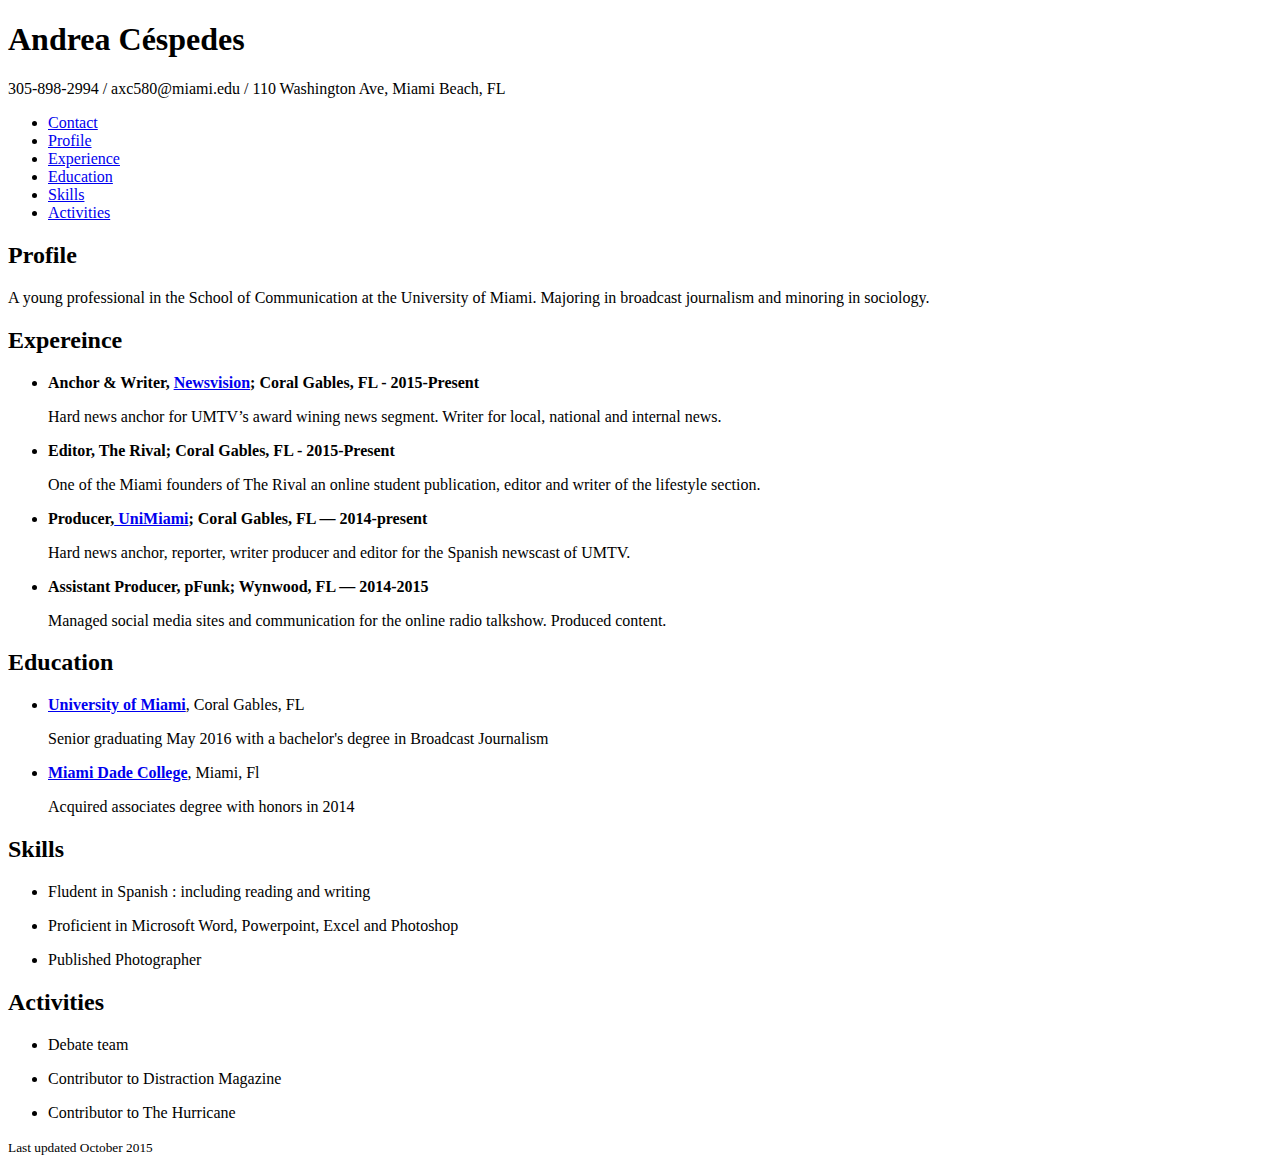
==== resume.html @ 6d6bb47d "Project 1 : HTML Structure" ====
<!DOCTYPE html>
<html lang="en">
  <head>
    <meta charset="UTF-8" />
    <title>Andrea Céspedes Résumé</title>
  </head>


  <body>
      <header>
        <h1>Andrea Céspedes</h1>
      </header>

      <header id="contact">
        <p>305-898-2994 / axc580@miami.edu / 110 Washington Ave, Miami Beach, FL</p>
      </header>
      <nav>
        <ul>
          <li><a href="#contact">Contact</a></li>
          <li><a href="#profile">Profile</a></li>
          <li><a href="#experience">Experience</a></li>
          <li><a href="#education">Education</a></li>
          <li><a href="#skills">Skills</a></li>
          <li><a href="#activities">Activities</a></li>
        </ul>
      </nav>

      <main>
        <section id="profile">
          <h2>Profile</h2>
            <article>
              <p>A young professional in the School of Communication at the University of Miami. Majoring in broadcast journalism and minoring in sociology.</p>
            </article>
        </section>

        <section id="experience">
          <h2>Expereince</h2>
            <article>
              <ul>
                <p><li><strong>Anchor &amp; Writer, <a href="http://umtv.miami.edu/shows/newsvision">Newsvision</a>; Coral Gables, FL - 2015-Present</strong></li></p>
                  <p>Hard news anchor for UMTV’s award wining news segment. Writer for local, national and internal news.</p>

                <p><li><strong>Editor, The Rival; Coral Gables, FL - 2015-Present</strong></li></p>
                  <p>One of the Miami founders of The Rival an online student publication, editor and writer of the lifestyle section.</p>

                <p><li><strong>Producer,<a href="http://umtv.miami.edu/shows/unimiami"> UniMiami</a>; Coral Gables, FL — 2014-present</strong></li></p>
                  <p>Hard news anchor, reporter, writer producer and editor for the Spanish newscast of UMTV.</p>

                <p><li><strong>Assistant Producer, pFunk; Wynwood, FL — 2014-2015</strong></li></p>
                  <p>Managed social media sites and communication for the online radio talkshow. Produced content.</p>
                </ul>
              </article>
            </section>


        <section id="education">
          <h2>Education</h2>
            <article>
              <ul>
                <p><li><strong><a href="http://welcome.miami.edu/">University of Miami</a></strong>, Coral Gables, FL</li></p>
                	 <p>Senior graduating May 2016 with a bachelor's degree in Broadcast Journalism</p>
                <p><li><strong><a href="http://www.mdc.edu/main/">Miami Dade College</a></strong>, Miami, Fl</li></p>
                    <p>Acquired associates degree with honors	in 2014</p>
              </ul>
            </article>
          </section>


          <section id="skills">
            <h2>Skills</h2>
              <article>
                <ul>
                  <p><li>Fludent in Spanish : including reading and writing</li></p>
                  <p><li>Proficient in Microsoft Word, Powerpoint, Excel and Photoshop</li></p>
                  <p><li>Published Photographer</li></p>
                </ul>
              </article>
          </section>


          <section id="activities">
            <h2>Activities</h2>
              <article>
                <ul>
                  <p><li>Debate team</li></p>
                  <p><li>Contributor to Distraction Magazine</li></p>
                  <p><li>Contributor to The Hurricane</li></p>
                </ul>
              </article>
          </section>

      </main>

    <footer>
      <p>
        <p>
          <p>
          <small>Last updated October 2015</small>
        </p>
        </p>
      </p>
    </footer>
  </body>
  </html>
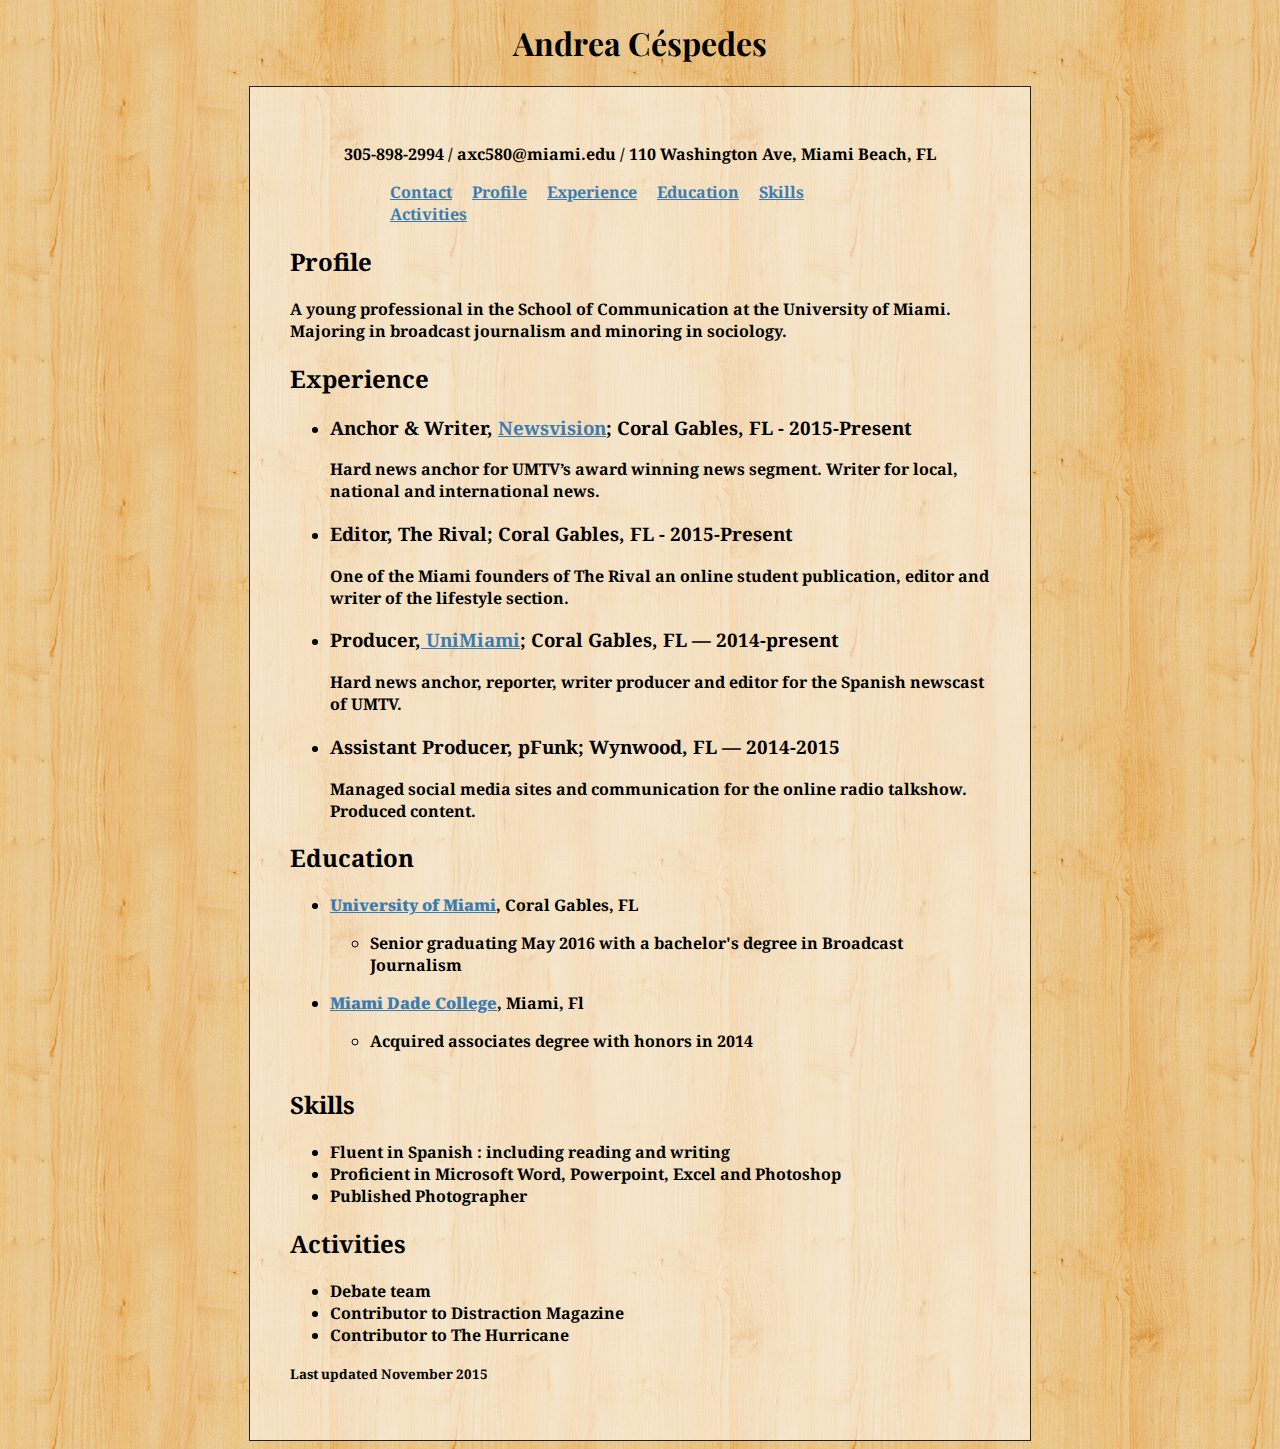
==== commit 90711c47: "CSS Project" ====
--- a/resume.html
+++ b/resume.html
@@ -3,6 +3,8 @@
   <head>
     <meta charset="UTF-8" />
     <title>Andrea Céspedes Résumé</title>
+    <link href="css/style.css" media="screen" rel="stylesheet"/>
+    <link href="css/print.css" media="print" rel="stylesheet"/>
   </head>
 
 
@@ -11,9 +13,11 @@
         <h1>Andrea Céspedes</h1>
       </header>
 
-      <header id="contact">
+      <div id="container">
+
+      <address id="contact">
         <p>305-898-2994 / axc580@miami.edu / 110 Washington Ave, Miami Beach, FL</p>
-      </header>
+      </address>
       <nav>
         <ul>
           <li><a href="#contact">Contact</a></li>
@@ -34,21 +38,23 @@
         </section>
 
         <section id="experience">
-          <h2>Expereince</h2>
+          <h2>Experience</h2>
             <article>
+
               <ul>
-                <p><li><strong>Anchor &amp; Writer, <a href="http://umtv.miami.edu/shows/newsvision">Newsvision</a>; Coral Gables, FL - 2015-Present</strong></li></p>
-                  <p>Hard news anchor for UMTV’s award wining news segment. Writer for local, national and internal news.</p>
+                <li><h3>Anchor &amp; Writer, <a href="http://umtv.miami.edu/shows/newsvision">Newsvision</a>; Coral Gables, FL - 2015-Present</h3>
+                Hard news anchor for UMTV’s award winning news segment. Writer for local, national and international news.</li>
 
-                <p><li><strong>Editor, The Rival; Coral Gables, FL - 2015-Present</strong></li></p>
-                  <p>One of the Miami founders of The Rival an online student publication, editor and writer of the lifestyle section.</p>
+                <li><h3>Editor, The Rival; Coral Gables, FL - 2015-Present</h3>
+                  One of the Miami founders of The Rival an online student publication, editor and writer of the lifestyle section.</li>
 
-                <p><li><strong>Producer,<a href="http://umtv.miami.edu/shows/unimiami"> UniMiami</a>; Coral Gables, FL — 2014-present</strong></li></p>
-                  <p>Hard news anchor, reporter, writer producer and editor for the Spanish newscast of UMTV.</p>
+                <li><h3>Producer,<a href="http://umtv.miami.edu/shows/unimiami"> UniMiami</a>; Coral Gables, FL — 2014-present</h3>
+                  Hard news anchor, reporter, writer producer and editor for the Spanish newscast of UMTV.</li>
 
-                <p><li><strong>Assistant Producer, pFunk; Wynwood, FL — 2014-2015</strong></li></p>
-                  <p>Managed social media sites and communication for the online radio talkshow. Produced content.</p>
+                <li><h3>Assistant Producer, pFunk; Wynwood, FL — 2014-2015</h3>
+                  Managed social media sites and communication for the online radio talkshow. Produced content.</li>
                 </ul>
+
               </article>
             </section>
 
@@ -57,10 +63,16 @@
           <h2>Education</h2>
             <article>
               <ul>
-                <p><li><strong><a href="http://welcome.miami.edu/">University of Miami</a></strong>, Coral Gables, FL</li></p>
-                	 <p>Senior graduating May 2016 with a bachelor's degree in Broadcast Journalism</p>
-                <p><li><strong><a href="http://www.mdc.edu/main/">Miami Dade College</a></strong>, Miami, Fl</li></p>
-                    <p>Acquired associates degree with honors	in 2014</p>
+                <li><strong><a href="http://welcome.miami.edu/">University of Miami</a></strong>, Coral Gables, FL
+                	 <ul>
+                     <li>Senior graduating May 2016 with a bachelor's degree in Broadcast Journalism</li>
+                   </ul>
+                 </li>
+                <li><strong><a href="http://www.mdc.edu/main/">Miami Dade College</a></strong>, Miami, Fl
+                  <ul>
+                    <li>Acquired associates degree with honors	in 2014</li>
+                  </ul>
+                </li>
               </ul>
             </article>
           </section>
@@ -70,9 +82,9 @@
             <h2>Skills</h2>
               <article>
                 <ul>
-                  <p><li>Fludent in Spanish : including reading and writing</li></p>
-                  <p><li>Proficient in Microsoft Word, Powerpoint, Excel and Photoshop</li></p>
-                  <p><li>Published Photographer</li></p>
+                  <li>Fluent in Spanish : including reading and writing</li>
+                  <li>Proficient in Microsoft Word, Powerpoint, Excel and Photoshop</li>
+                  <li>Published Photographer</li>
                 </ul>
               </article>
           </section>
@@ -82,9 +94,9 @@
             <h2>Activities</h2>
               <article>
                 <ul>
-                  <p><li>Debate team</li></p>
-                  <p><li>Contributor to Distraction Magazine</li></p>
-                  <p><li>Contributor to The Hurricane</li></p>
+                  <li>Debate team</li>
+                  <li>Contributor to Distraction Magazine</li>
+                  <li>Contributor to The Hurricane</li>
                 </ul>
               </article>
           </section>
@@ -93,12 +105,9 @@
 
     <footer>
       <p>
-        <p>
-          <p>
-          <small>Last updated October 2015</small>
-        </p>
-        </p>
+          <small>Last updated November 2015</small>
       </p>
     </footer>
+  </div>
   </body>
   </html>
--- a/css/style.css
+++ b/css/style.css
@@ -0,0 +1,58 @@
+/* This is a commernt. */
+@import url(https://fonts.googleapis.com/css?family=Playfair+Display);
+@import url(https://fonts.googleapis.com/css?family=Noto+Serif);
+
+body {
+  font-size: 16px;
+  font-family: "Noto Serif", serif;
+  color: black;
+  background-image: url("../img/purty_wood.png"); /*229,	187,	121*/
+  font-weight: bold;
+}
+
+a, a:visited {
+  color: rgb(59,124,178);
+}
+
+a:hover {
+  color:rgb(135,200,255);
+}
+
+
+h1 {
+  font-family: "Playfair Display", serif;
+  text-align: center;
+}
+
+
+#container {
+  background: rgba(255,255,255,0.5);
+  border: 1px solid #222;
+  width: 700px;
+  margin: 0 auto; /* margin: 0 auto 0 auto; */
+  padding: 40px;
+}
+
+address {
+  font-style:normal;
+  text-align: center;
+}
+
+
+nav ul {
+  padding: 0;
+  list-style: none;
+  margin: 0 auto;
+  width: 500px;
+}
+
+nav ul li {
+  display: inline;
+  margin-right: 16px;
+}
+
+
+#education ul li ul li {
+  padding-top: 16px;
+  padding-bottom: 16px;
+}
--- a/css/print.css
+++ b/css/print.css
@@ -0,0 +1,16 @@
+* {
+  color:black;
+  background: transparent;
+}
+
+@page {
+  margin: 0.5in;
+}
+
+nav {
+  display: none;
+}
+
+a {
+  text-decoration: none;
+}
